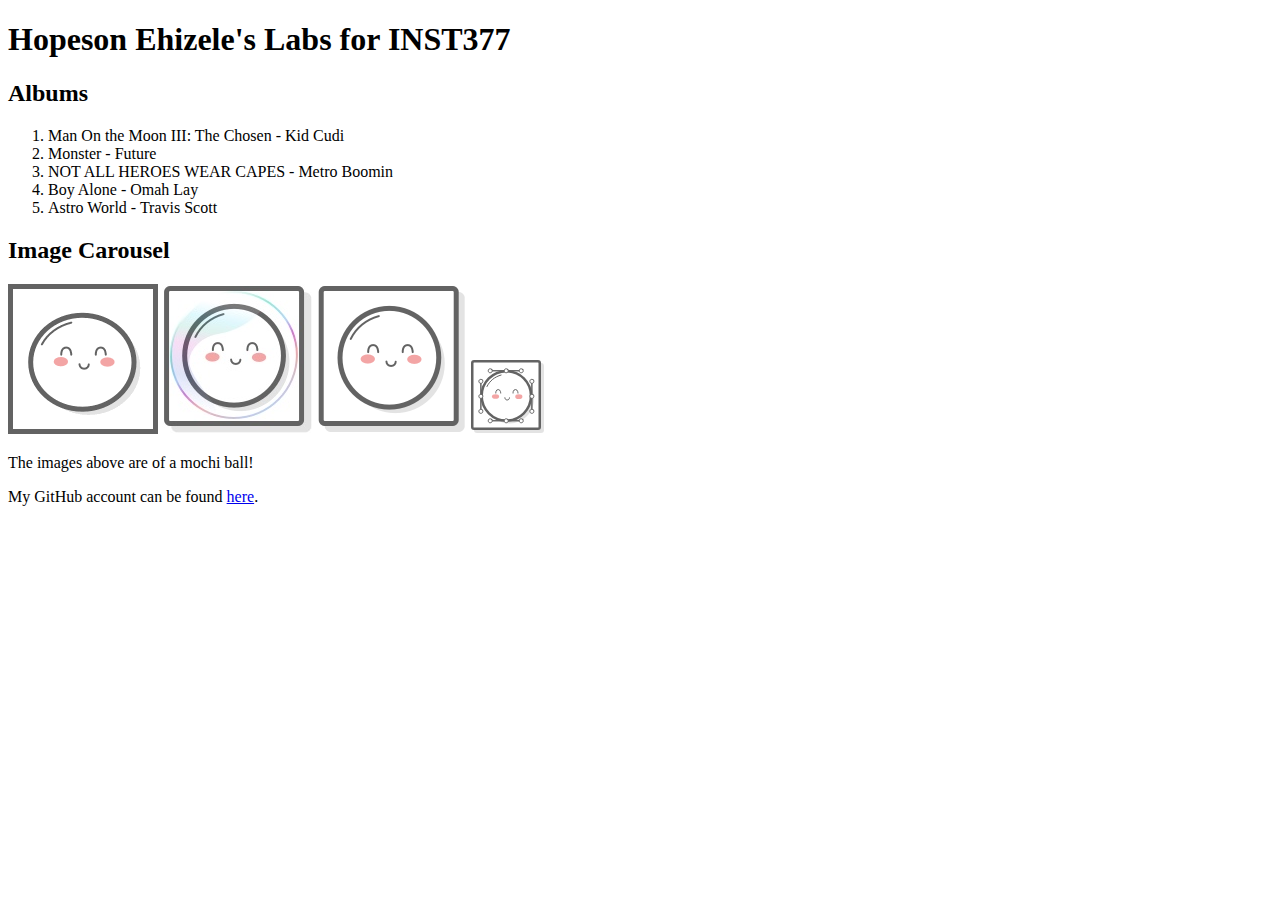
==== client/lab_2/index.html @ 70aa7c76 "lab2" ====
<!DOCTYPE html>
<html lang="en">
  <head>
    <meta charset='UTF-8'/>
    <title>Hopeson Ehizele Lab 2</title>
    <link rel='stylesheet' href='style.css'/>
  </head>
  <body>
    <div class="wrapper">
        <div class="header">
            <h1>Hopeson Ehizele's Labs for INST377</h1>
        </div>

        <div class="container">
            <div class="left_section">
                <h2>Albums</h2>

                <div class="box">
                    <ol>
                        <li>Man On the Moon III: The Chosen - Kid Cudi</li>
                        <li>Monster - Future</li>
                        <li>NOT ALL HEROES WEAR CAPES - Metro Boomin</li>
                        <li>Boy Alone - Omah Lay</li>
                        <li>Astro World - Travis Scott</li>
                    </ol>
                </div>
            </div>
            <div class="right_section">
                <h2>Image Carousel</h2>

                <div class="images">
                    <div class="grid">
                        <img src="images/mochi.gif" alt="A dancing mochi ball"/>
                        <img src="images/mochi.jpg" alt="A mochi ball in a bubble"/>
                        <img src="images/mochi.png" alt="A mochi ball"/>
                        <img src="images/mochi.svg" alt="A mochi ball with Bézier handles"/>
                    </div>
                </div>

                <div class="description">
                    <p class="box">The images above are of a mochi ball!</p>
                </div>
            </div>
      </div>
    </div>
    <div class="footer">My GitHub account can be found <a href="https://github.com/itshue/INST377-Lab-Work.git" target="_blank">here</a>.</div>
  </body>
</html>

<!--Replace this with your complete HTML from Lab 1

Hook it up to CSS by including style.css in the <head> tag

Then add CSS class names to your HTML to make it look like the lab pictures.
For example: <div class="selector">

You should not need to edit the CSS to do this, only the HTML.

Don't forget to add an actual set of image descriptions to your image carousel.-->
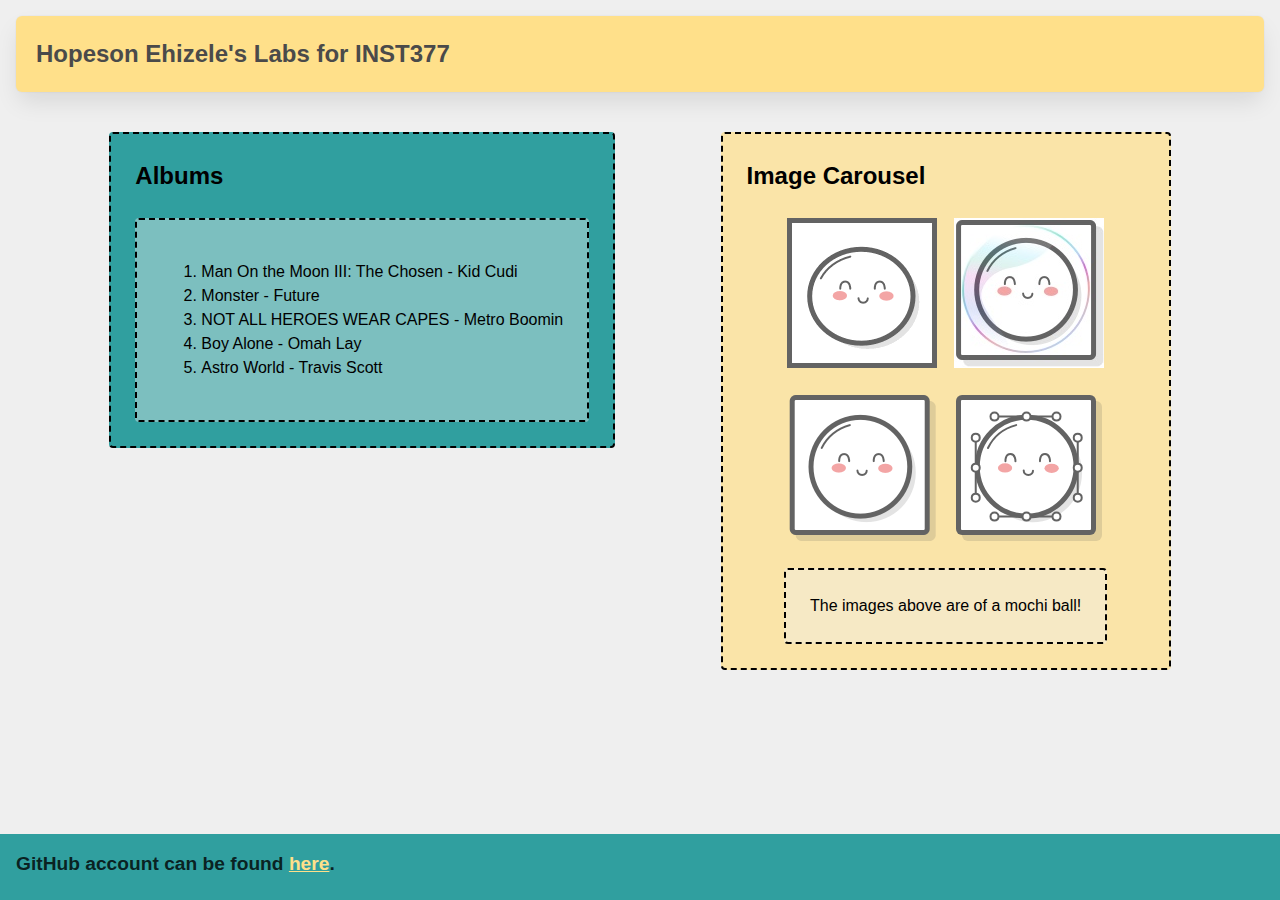
==== commit ece6b3b5: "lab2final" ====
--- a/client/lab_2/index.html
+++ b/client/lab_2/index.html
@@ -10,9 +10,8 @@
         <div class="header">
             <h1>Hopeson Ehizele's Labs for INST377</h1>
         </div>
-
         <div class="container">
-            <div class="left_section">
+            <div class="box left_section">
                 <h2>Albums</h2>
 
                 <div class="box">
@@ -25,9 +24,8 @@
                     </ol>
                 </div>
             </div>
-            <div class="right_section">
+            <div class="box right_section">
                 <h2>Image Carousel</h2>
-
                 <div class="images">
                     <div class="grid">
                         <img src="images/mochi.gif" alt="A dancing mochi ball"/>
@@ -41,9 +39,11 @@
                     <p class="box">The images above are of a mochi ball!</p>
                 </div>
             </div>
-      </div>
+        </div>
+        <div class="footer">
+            <div class="subtitle"> GitHub account can be found <a href="https://github.com/itshue/INST377-Lab-Work.git" target="_blank">here</a>.</div>
+        </div>
     </div>
-    <div class="footer">My GitHub account can be found <a href="https://github.com/itshue/INST377-Lab-Work.git" target="_blank">here</a>.</div>
   </body>
 </html>
 
--- a/client/lab_2/style.css
+++ b/client/lab_2/style.css
@@ -0,0 +1,197 @@
+* {
+  box-sizing: border-box;
+}
+
+/* 
+  These rules apply to actual HTML elements with no labelling!
+  So: they style the tags directly
+*/
+
+html {
+  background-color: #fff;
+  font-size: 16px;
+  min-width: 300px;
+  overflow-x: hidden;
+  overflow-y: scroll;
+
+  /* these are specific to different browsers */
+  -moz-osx-font-smoothing: grayscale;
+  -webkit-font-smoothing: antialiased;
+  text-rendering: optimizeLegibility;
+  -webkit-text-size-adjust: 100%;
+  -moz-text-size-adjust: 100%;
+  text-size-adjust: 100%;
+}
+
+body {
+  margin: 0;
+  padding: 0;
+
+  font-family: ‘Segoe UI’, Candara, ‘Bitstream Vera Sans’, ‘DejaVu Sans’, ‘Bitsream Vera Sans’, ‘Trebuchet MS’, Verdana, ‘Verdana Ref’, sans-serif;
+  font-weight: 400;
+  line-height: 1.5;
+  background-color: rgb(239, 239, 239);
+}
+
+
+a {
+  display: inline-block;
+  text-decoration: none;
+}
+
+h2 {
+  margin:0;
+  padding:0;
+  padding-bottom:1.5rem;
+}
+
+form {
+  accent-color: hsla(120, 100%, 50%, 0.482);
+}
+
+/*
+  - These styles use 'class names'
+  - You can apply them by using the 'class' attribute on your HTML
+  - like this: <div class="wrapper">
+  - note that the period vanishes there!
+*/
+
+
+.wrapper {
+  min-height: 100vh;
+  display: flex;
+  flex-direction: column;
+  margin: 0;
+  flex: 1;
+}
+
+.container {
+  margin: 0 20px;
+  display: flex;
+  justify-content: space-evenly;
+  align-items: start;
+  flex:1;
+}
+
+.header {
+  padding-top: 1rem;
+  padding-left: 1rem;
+  padding-right: 1rem;
+  padding-bottom: 1.5rem;
+}
+
+
+/*
+  This rule implies that the H1 tag lives within another HTML tag
+  It "inherits" some rules from the above
+  Those rules won't apply to an h1 that's outside a block with the class of 'header'
+*/
+
+.header h1 {
+  display: block;
+  /* this will push other blocks out of the way */
+
+  /* colors */
+  background-color: #ffe08a;
+  color: #4a4a4a;
+
+  /* shapes */
+  border-radius: 6px;
+  font-size: 1.5rem;
+  padding: 1.25rem;
+  margin:0; /* removing the margin on h1 tags means the header pins to the top if we move it around */
+
+
+  /* box-shadows are fancy */
+  box-shadow: 0 0.5em 1em -0.125em rgb(10 10 10 / 10%), 0 0 0 1px rgb(10 10 10 / 2%);
+}
+
+
+/*
+  Rules can be combined on a block to apply the 'cascade' in order
+  So you can use two classnames in a single class attribute
+  like: <div class="box section">
+
+  Rules may combine in unexpected ways - remember that the LAST thing written in this file will have "priority"
+  And will be what displays in your client
+*/
+
+.box {
+  background-color: rgba(239, 239, 239, 0.40);
+  border: 2px dashed;
+  border-radius: 4px;
+
+  width: fit-content;
+  height:fit-content;
+  padding: 1.5rem;
+  margin: 0 auto;
+}
+
+.left_section {
+  background-color: rgba(0, 139, 139, 0.8);
+  flex: 0 1 auto;
+  margin: 1rem;
+  padding: 1.5rem;
+}
+
+.right_section {
+  background-color: rgba(255, 224, 138, 0.7);
+  flex: 1 2 auto;
+  margin: 1rem;
+  align-items: center;
+  max-width: 450px;
+}
+
+/*
+  This block is actually dependent on the "container" block having a flex set on it
+  and the "wrapper" block displaying as a flex column with a "vertical height" (vh) of 100.
+  That serves to cram the footer to the bottom of the page.
+*/
+
+.footer {
+  flex-shrink: 0;
+  padding: 1rem;
+  background-color: rgba(0, 139, 139, 0.8);
+  font-size: 1.2rem;
+  font-weight: 600;
+}
+
+.footer a {
+  color: rgba(255, 224, 138, 1);
+  text-decoration: underline;
+}
+
+/*
+  This is an example of a 'pseudoclass'
+  In this instance, it says what to do if a mouse hovers over a link
+  This is pretty desktop-specific, since there's no hover function on touchscreens
+*/
+.footer a:hover {
+  /* Hue, saturation, luminosity, alpha */
+  background-color: hsla(0, 0%, 90%, 0.15);
+  /* red, green, blue, alpha */
+  color: rgb(246, 169, 93);
+  text-decoration: none;
+}
+
+.subtitle {
+  color: rgba(0, 0, 0, 0.8);
+  margin: 0px;
+  margin-bottom: 5px;
+}
+
+
+/* Deploy this with images as direct "children" and the images should pop into shape */
+.grid {
+  display: flex;
+  justify-content: space-evenly;
+  flex-flow: wrap;
+  width: 350px;
+  height: 350px;
+  margin: 0 auto;
+}
+
+.grid img {
+  width: 150px;
+  height: 150px;
+}
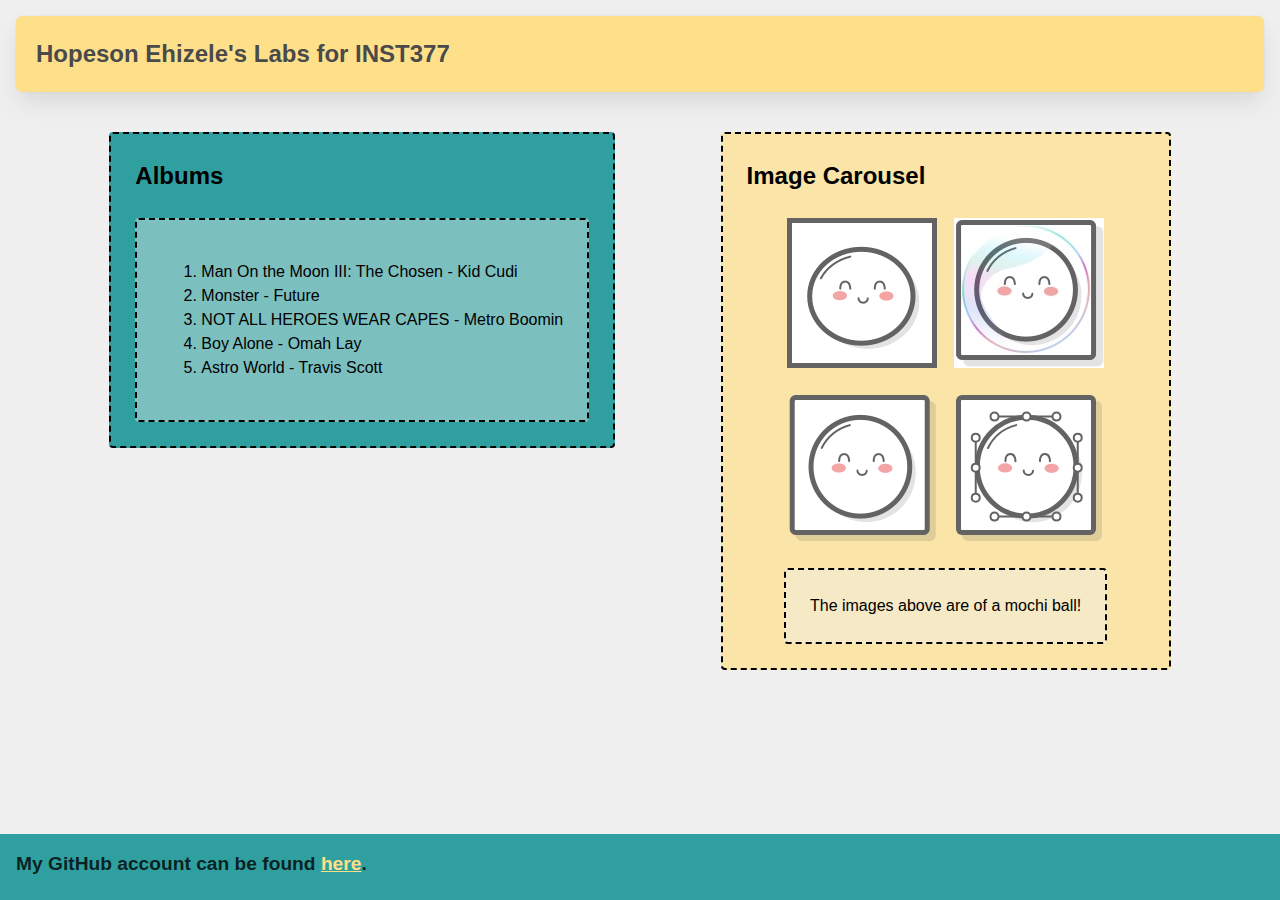
==== commit 44a5aac5: "finallab2" ====
--- a/client/lab_2/index.html
+++ b/client/lab_2/index.html
@@ -41,7 +41,7 @@
             </div>
         </div>
         <div class="footer">
-            <div class="subtitle"> GitHub account can be found <a href="https://github.com/itshue/INST377-Lab-Work.git" target="_blank">here</a>.</div>
+            <div class="subtitle"> My GitHub account can be found <a href="https://github.com/itshue/INST377-Lab-Work.git" target="_blank">here</a>.</div>
         </div>
     </div>
   </body>
